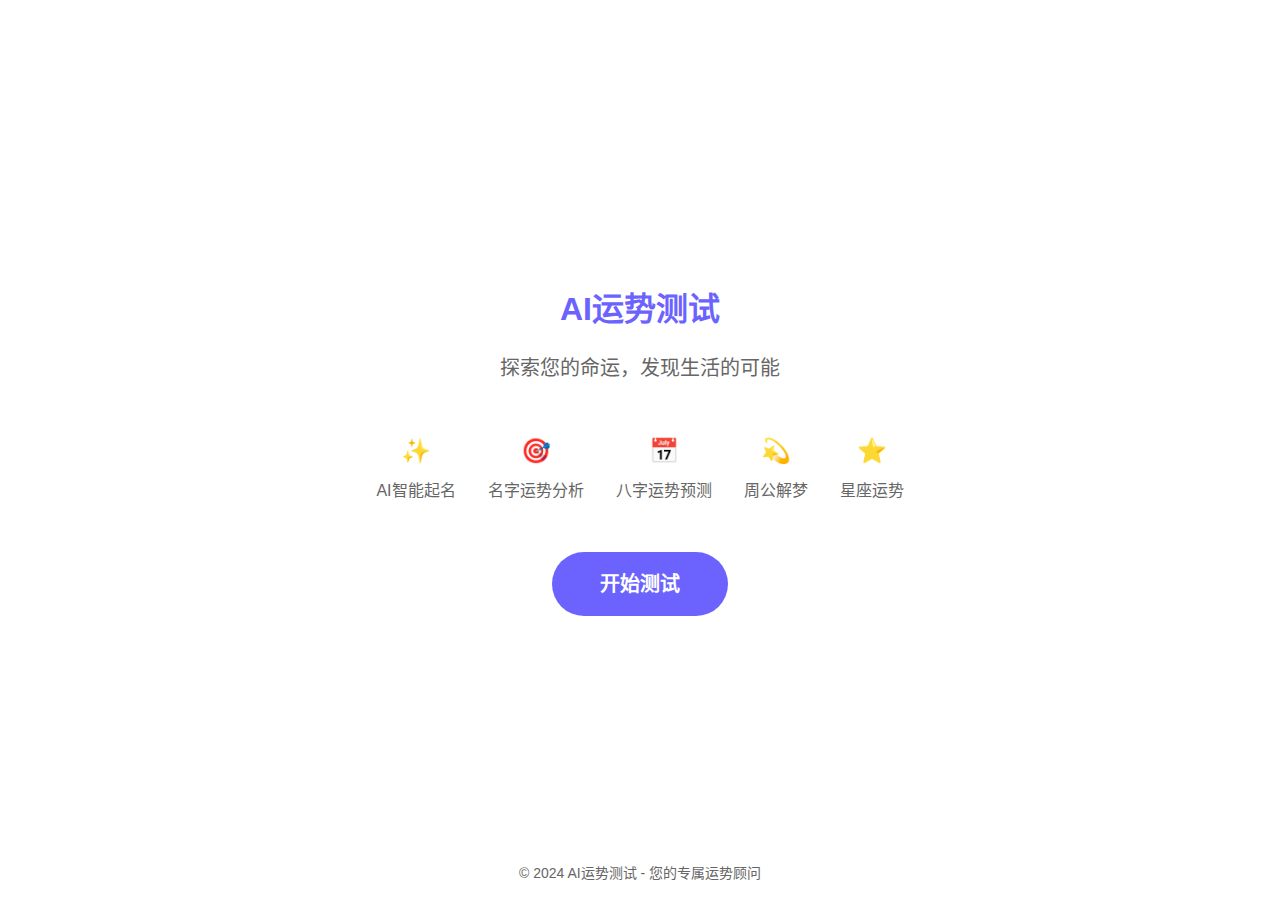
==== index.html @ e648f267 "add all project files" ====
<!DOCTYPE html>
<html lang="zh-CN">
<head>
    <meta charset="UTF-8">
    <meta name="viewport" content="width=device-width, initial-scale=1.0">
    <title>AI运势测试 - 您的专属运势顾问</title>
    <!-- 引入样式文件 -->
    <link rel="stylesheet" href="assets/css/style.css">
</head>
<body>
    <!-- 页面主容器 -->
    <div class="container">
        <!-- 欢迎区域 -->
        <div class="welcome-section">
            <h1 class="main-title">AI运势测试</h1>
            <p class="subtitle">探索您的命运，发现生活的可能</p>
            
            <!-- 功能介绍 -->
            <div class="features">
                <div class="feature-item">
                    <span class="feature-icon">✨</span>
                    <span class="feature-text">AI智能起名</span>
                </div>
                <div class="feature-item">
                    <span class="feature-icon">🎯</span>
                    <span class="feature-text">名字运势分析</span>
                </div>
                <div class="feature-item">
                    <span class="feature-icon">📅</span>
                    <span class="feature-text">八字运势预测</span>
                </div>
                <div class="feature-item">
                    <span class="feature-icon">💫</span>
                    <span class="feature-text">周公解梦</span>
                </div>
                <div class="feature-item">
                    <span class="feature-icon">⭐</span>
                    <span class="feature-text">星座运势</span>
                </div>
            </div>

            <!-- 开始按钮 -->
            <a href="pages/select.html" class="start-button">开始测试</a>
        </div>
    </div>

    <!-- 页脚信息 -->
    <footer class="footer">
        <p>© 2024 AI运势测试 - 您的专属运势顾问</p>
    </footer>

    <!-- 引入JavaScript文件 -->
    <script src="assets/js/main.js"></script>
</body>
</html>
---- assets/css/style.css ----
/* 全局CSS变量 */
:root {
    /* 主题颜色 */
    --primary-color: #6C63FF;
    --secondary-color: #4CAF50;
    --text-color: #333333;
    --light-text: #666666;
    --background-color: #FFFFFF;
    --hover-color: #5A52D5;
    
    /* 间距 */
    --spacing-xs: 0.25rem;
    --spacing-sm: 0.5rem;
    --spacing-md: 1rem;
    --spacing-lg: 2rem;
    --spacing-xl: 3rem;
    
    /* 字体大小 */
    --font-size-xs: 0.75rem;
    --font-size-sm: 0.875rem;
    --font-size-md: 1rem;
    --font-size-lg: 1.25rem;
    --font-size-xl: 1.5rem;
    --font-size-xxl: 2rem;
}

/* 重置样式 */
* {
    margin: 0;
    padding: 0;
    box-sizing: border-box;
}

body {
    font-family: "Microsoft YaHei", "PingFang SC", sans-serif;
    line-height: 1.6;
    color: var(--text-color);
    background-color: var(--background-color);
}

/* 容器样式 */
.container {
    min-height: 100vh;
    display: flex;
    flex-direction: column;
    justify-content: center;
    align-items: center;
    padding: var(--spacing-lg);
}

/* 欢迎区域样式 */
.welcome-section {
    text-align: center;
    max-width: 800px;
    width: 100%;
}

.main-title {
    font-size: var(--font-size-xxl);
    color: var(--primary-color);
    margin-bottom: var(--spacing-md);
    animation: fadeInDown 0.8s ease-out;
}

.subtitle {
    font-size: var(--font-size-lg);
    color: var(--light-text);
    margin-bottom: var(--spacing-xl);
    animation: fadeInUp 0.8s ease-out 0.2s backwards;
}

/* 功能特性样式 */
.features {
    display: flex;
    flex-wrap: wrap;
    justify-content: center;
    gap: var(--spacing-lg);
    margin-bottom: var(--spacing-xl);
    animation: fadeIn 1s ease-out 0.4s backwards;
}

.feature-item {
    display: flex;
    flex-direction: column;
    align-items: center;
    gap: var(--spacing-sm);
}

.feature-icon {
    font-size: var(--font-size-xl);
}

.feature-text {
    font-size: var(--font-size-md);
    color: var(--light-text);
}

/* 开始按钮样式 */
.start-button {
    display: inline-block;
    padding: var(--spacing-md) var(--spacing-xl);
    background-color: var(--primary-color);
    color: white;
    text-decoration: none;
    border-radius: 50px;
    font-size: var(--font-size-lg);
    font-weight: bold;
    transition: all 0.3s ease;
    animation: pulse 2s infinite;
}

.start-button:hover {
    background-color: var(--hover-color);
    transform: translateY(-2px);
    box-shadow: 0 4px 12px rgba(108, 99, 255, 0.2);
}

/* 页脚样式 */
.footer {
    text-align: center;
    padding: var(--spacing-md);
    color: var(--light-text);
    font-size: var(--font-size-sm);
    position: fixed;
    bottom: 0;
    width: 100%;
    background-color: var(--background-color);
}

/* 动画关键帧 */
@keyframes fadeInDown {
    from {
        opacity: 0;
        transform: translateY(-20px);
    }
    to {
        opacity: 1;
        transform: translateY(0);
    }
}

@keyframes fadeInUp {
    from {
        opacity: 0;
        transform: translateY(20px);
    }
    to {
        opacity: 1;
        transform: translateY(0);
    }
}

@keyframes fadeIn {
    from {
        opacity: 0;
    }
    to {
        opacity: 1;
    }
}

@keyframes pulse {
    0% {
        box-shadow: 0 0 0 0 rgba(108, 99, 255, 0.4);
    }
    70% {
        box-shadow: 0 0 0 10px rgba(108, 99, 255, 0);
    }
    100% {
        box-shadow: 0 0 0 0 rgba(108, 99, 255, 0);
    }
}

/* 响应式设计 */
@media (max-width: 768px) {
    .features {
        gap: var(--spacing-md);
    }
    
    .main-title {
        font-size: var(--font-size-xl);
    }
    
    .subtitle {
        font-size: var(--font-size-md);
    }
    
    .feature-item {
        flex: 0 0 calc(50% - var(--spacing-md));
    }
}

@media (max-width: 480px) {
    .container {
        padding: var(--spacing-md);
    }
    
    .feature-item {
        flex: 0 0 100%;
    }
    
    .start-button {
        width: 100%;
    }
}
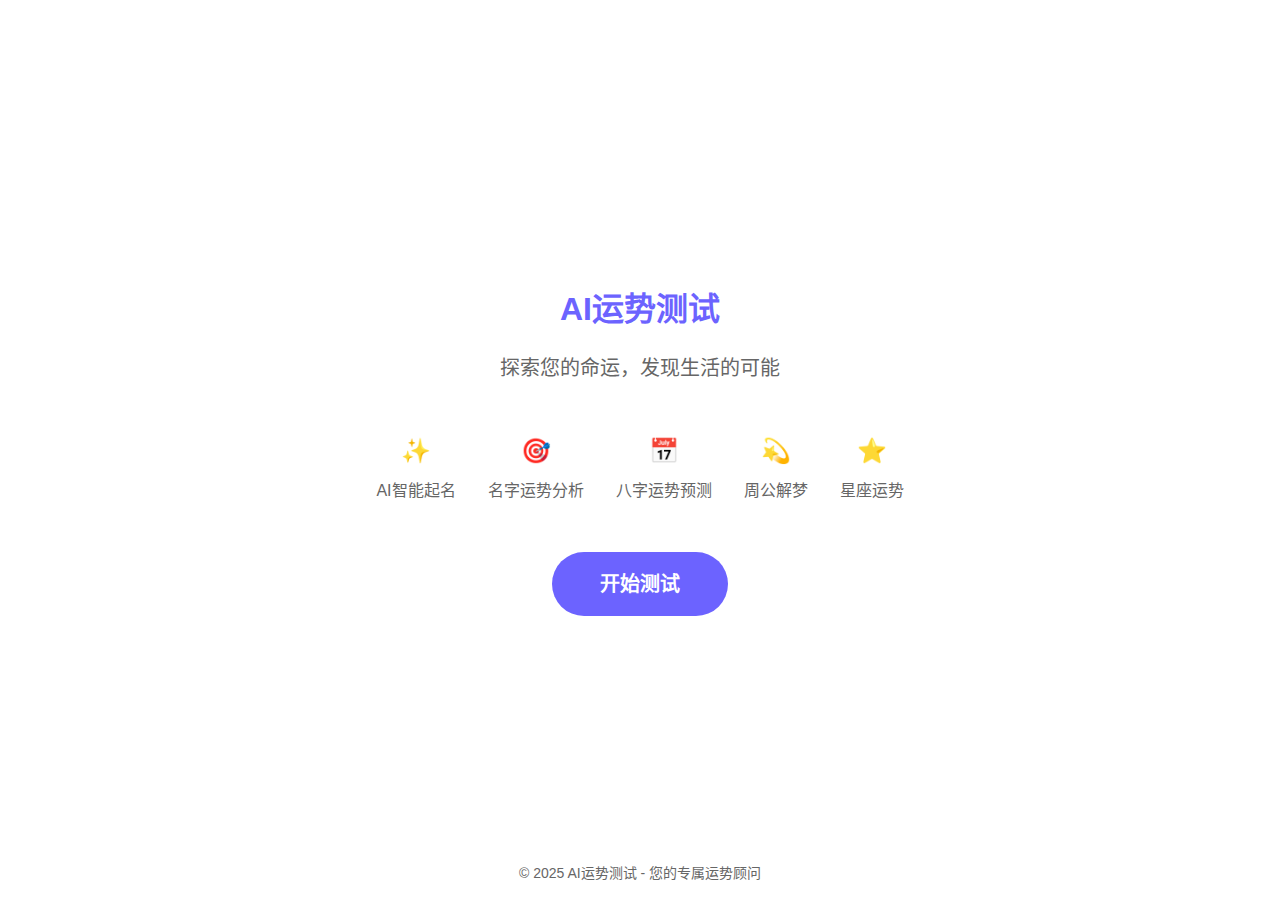
==== commit cb9fc306: "更新版权年份到2025年" ====
--- a/index.html
+++ b/index.html
@@ -46,7 +46,7 @@
 
     <!-- 页脚信息 -->
     <footer class="footer">
-        <p>© 2024 AI运势测试 - 您的专属运势顾问</p>
+        <p>© 2025 AI运势测试 - 您的专属运势顾问</p>
     </footer>
 
     <!-- 引入JavaScript文件 -->
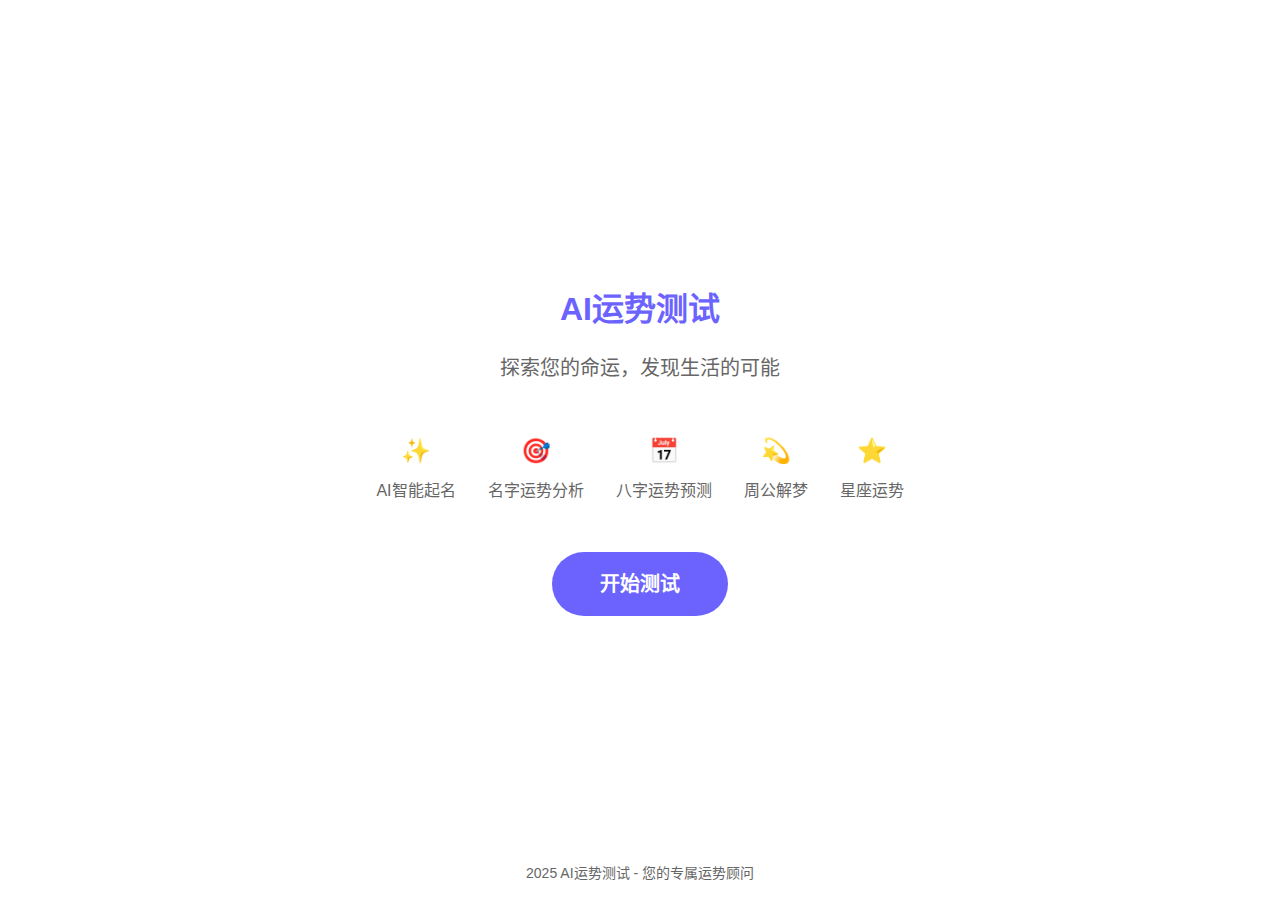
==== commit ebc16477: "简化表单：移除名字运势测试的出生日期选择和所有页面的分析维度选择" ====
--- a/index.html
+++ b/index.html
@@ -46,7 +46,7 @@
 
     <!-- 页脚信息 -->
     <footer class="footer">
-        <p>© 2025 AI运势测试 - 您的专属运势顾问</p>
+        <p>2025 AI运势测试 - 您的专属运势顾问</p>
     </footer>
 
     <!-- 引入JavaScript文件 -->
